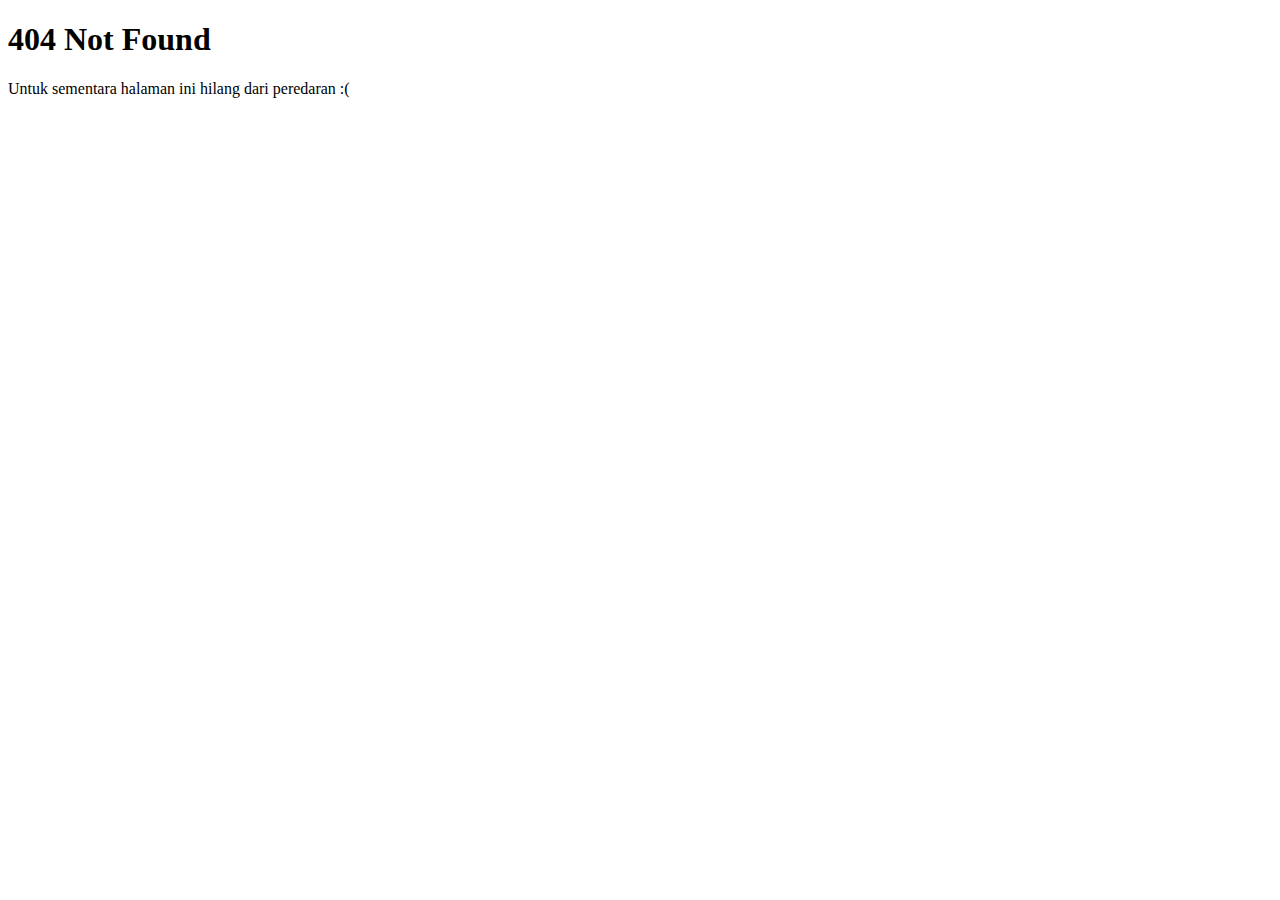
==== index.html @ 99c795a6 "Update index.html" ====
<!DOCTYPE html>
<head>
  <meta charset="utf-8">
  <meta name="viewport" content="width=device-width,initial-scale=1">
  <title>.masaryo</title>
  <link href="css/gaya.css" rel="stylesheet">
 
</head>
<body>

 <h1>404 Not Found</h1>
 <p>Untuk sementara halaman ini hilang dari peredaran :(</p>

 
</body>
</html>
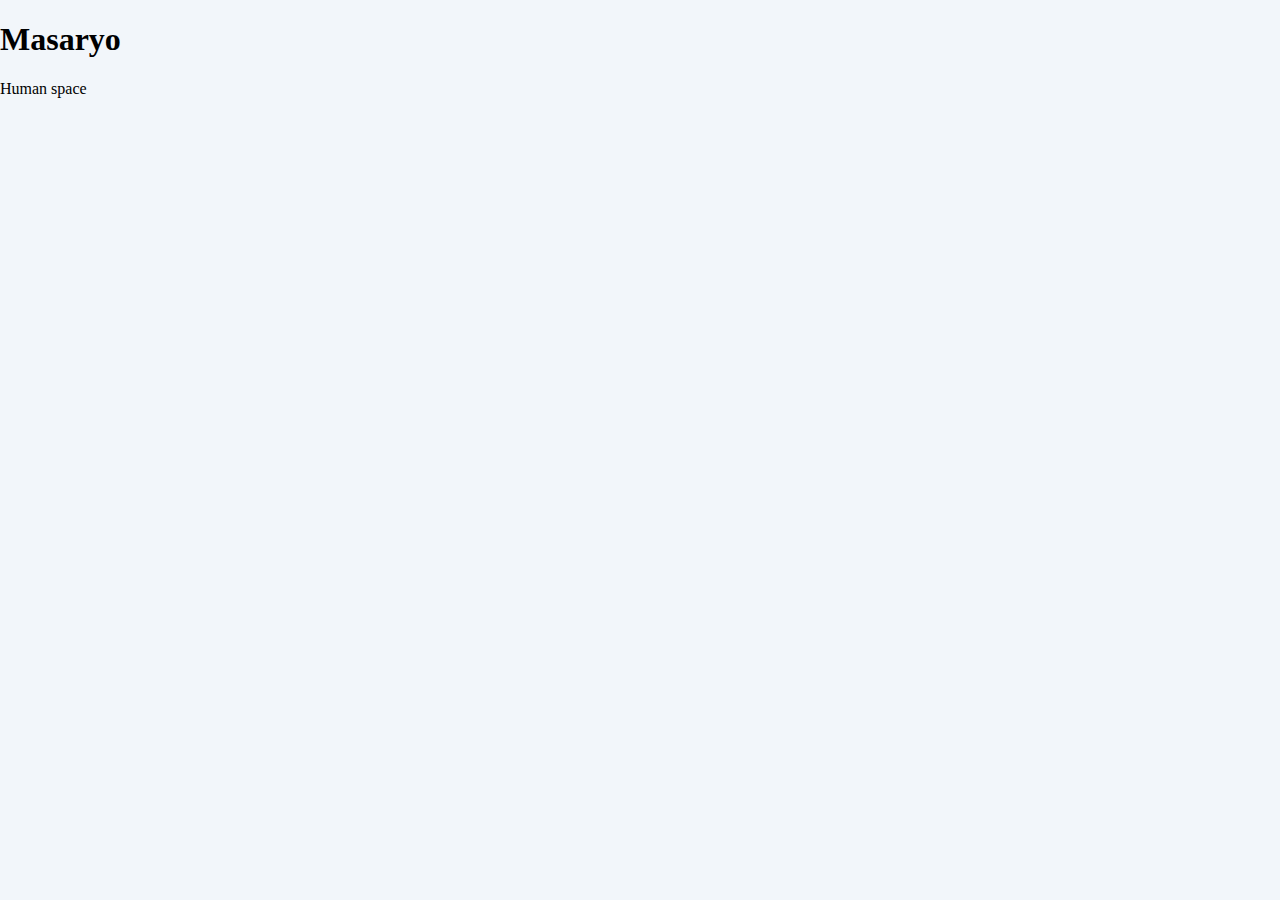
==== commit eb3965e4: "Update index.html" ====
--- a/index.html
+++ b/index.html
@@ -8,9 +8,14 @@
 </head>
 <body>
 
- <h1>404 Not Found</h1>
- <p>Untuk sementara halaman ini hilang dari peredaran :(</p>
+  <div class="d-flex flex-column justify-content-center w-100 h-100">
 
+	<div class="d-flex flex-column justify-content-center align-items-center">
+		<h1 class="fw-light text-white m-0">Masaryo</h1>
+    <p>Human space</p>
+	</div>
+</div>
+</div>
  
 </body>
 </html>
--- a/css/gaya.css
+++ b/css/gaya.css
@@ -0,0 +1,23 @@
+body {
+  background: #f2f6fa;
+  margin: 0;
+  padding: 0;
+  box-sizing: border-box;
+ }
+ 
+.container {
+  padding-top: 155px;
+  text-align: center;
+ }
+
+.container h1 {
+  text-transform: uppercase;
+  color: white;
+  background: #ff4c4c;
+  padding: 15px 20px;
+ }
+
+.container p {
+  color: grey;
+  font-weight: bold;
+ }
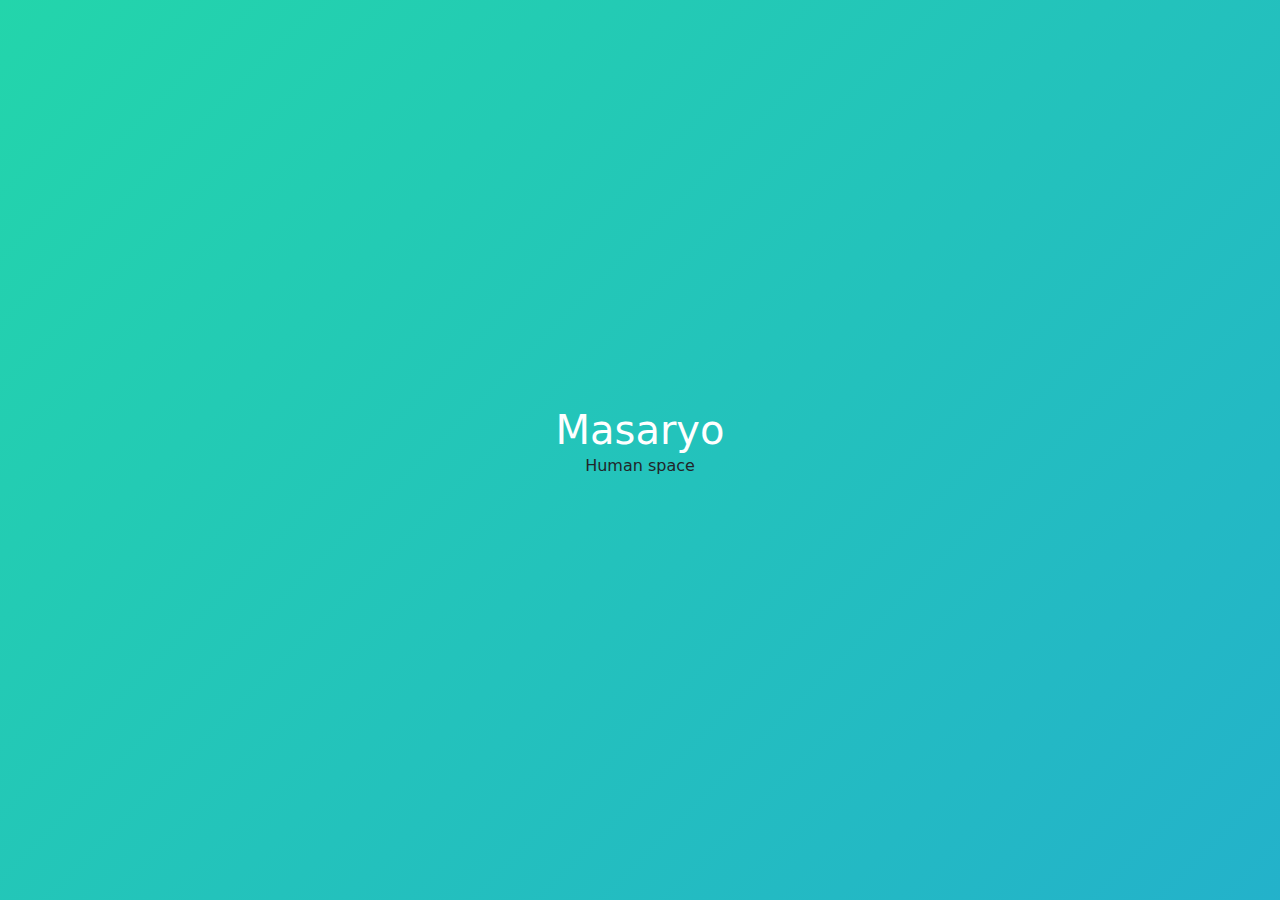
==== commit 6ce364e9: "Update index.html" ====
--- a/index.html
+++ b/index.html
@@ -4,7 +4,7 @@
   <meta name="viewport" content="width=device-width,initial-scale=1">
   <title>.masaryo</title>
   <link href="css/gaya.css" rel="stylesheet">
- 
+ <link href="https://cdnjs.cloudflare.com/ajax/libs/twitter-bootstrap/5.0.2/css/bootstrap.min.css" rel="stylesheet">
 </head>
 <body>
 
--- a/css/gaya.css
+++ b/css/gaya.css
@@ -1,23 +1,18 @@
 body {
-  background: #f2f6fa;
-  margin: 0;
-  padding: 0;
-  box-sizing: border-box;
- }
- 
-.container {
-  padding-top: 155px;
-  text-align: center;
- }
+	background: linear-gradient(-45deg, #ee7752, #e73c7e, #23a6d5, #23d5ab);
+	background-size: 400% 400%;
+	animation: gradient 15s ease infinite;
+	height: 100vh;
+}
 
-.container h1 {
-  text-transform: uppercase;
-  color: white;
-  background: #ff4c4c;
-  padding: 15px 20px;
- }
-
-.container p {
-  color: grey;
-  font-weight: bold;
- }
+@keyframes gradient {
+	0% {
+		background-position: 0% 50%;
+	}
+	50% {
+		background-position: 100% 50%;
+	}
+	100% {
+		background-position: 0% 50%;
+	}
+}
